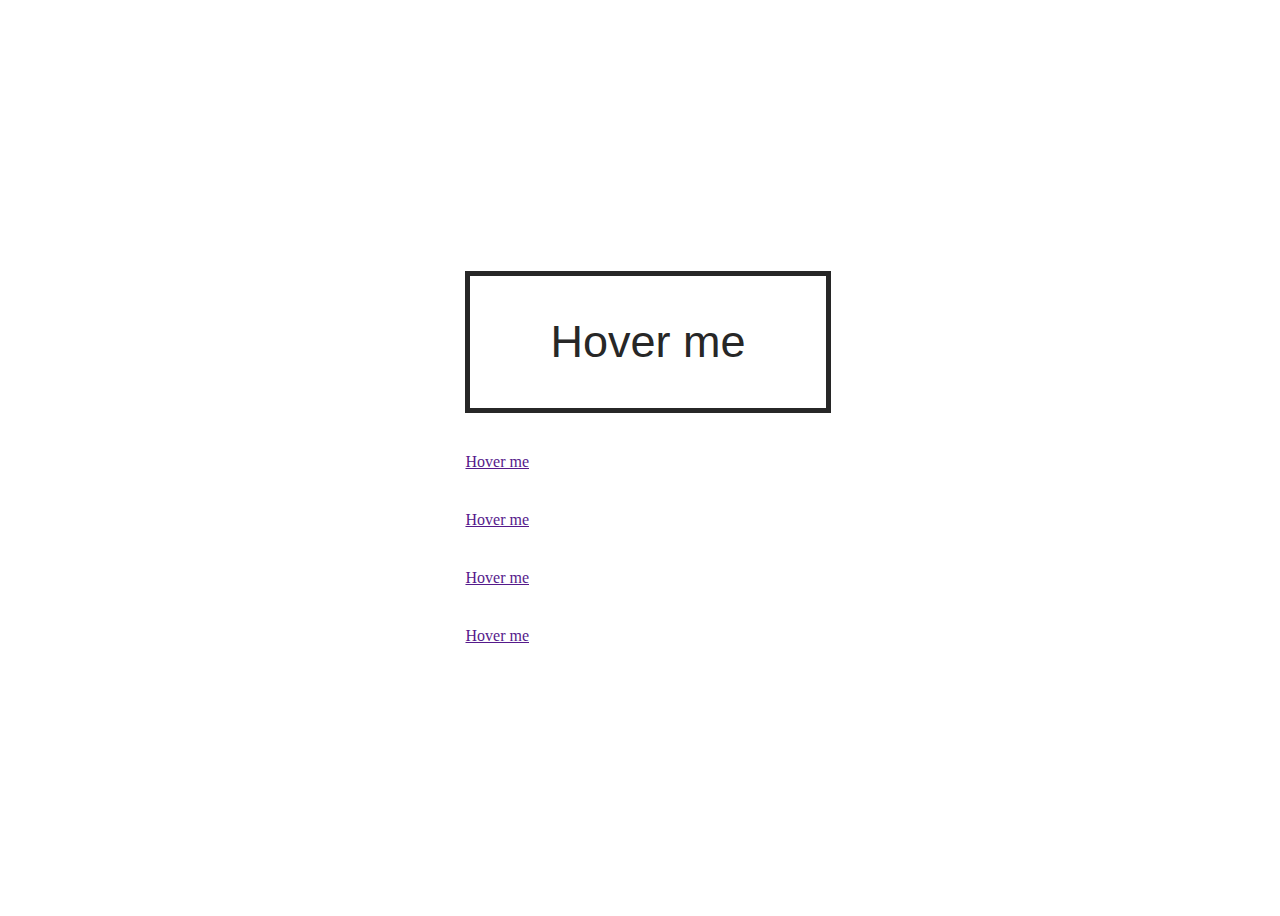
==== buttons/index.html @ ed2c2ee3 "[add] button rotate" ====
<!DOCTYPE html>
<html lang="en">

<head>
    <meta charset="UTF-8">
    <meta http-equiv="X-UA-Compatible" content="IE=edge">
    <meta name="viewport" content="width=device-width, initial-scale=1.0">
    <title>Buttons</title>
    <link rel="stylesheet" href="./style.css">
</head>

<body>
    <section class="buttons">
        <a class="item rotate" href="">Hover me</a>
        <a class="item" href="">Hover me</a>
        <a class="item" href="">Hover me</a>
        <a class="item" href="">Hover me</a>
        <a class="item" href="">Hover me</a>
    </section>
</body>

</html>
---- buttons/style.css ----
body {
  display: flex;
  justify-content: center;
  align-items: center;
  width: 100vw;
  height: 100vh;
}
body .buttons {
  display: flex;
  flex-direction: column;
  justify-content: space-around;
}
body .buttons .item {
  margin: 20px;
}
body .buttons .rotate {
  text-decoration: none;
  color: #272727;
  font-family: sans-serif;
  font-size: 45px;
  border: 5px solid #272727;
  padding: 40px 80px;
  position: relative;
  overflow: hidden;
}
body .buttons .rotate::before {
  content: "";
  position: absolute;
  left: 0;
  top: 0;
  background-color: #fff200;
  height: 100%;
  width: 100%;
  z-index: -1;
  transform-origin: bottom left;
  transform: rotate(-90deg);
  transition: transform 1s;
}
body .buttons .rotate:hover::before {
  transform: rotate(0deg);
}

/*# sourceMappingURL=style.css.map */
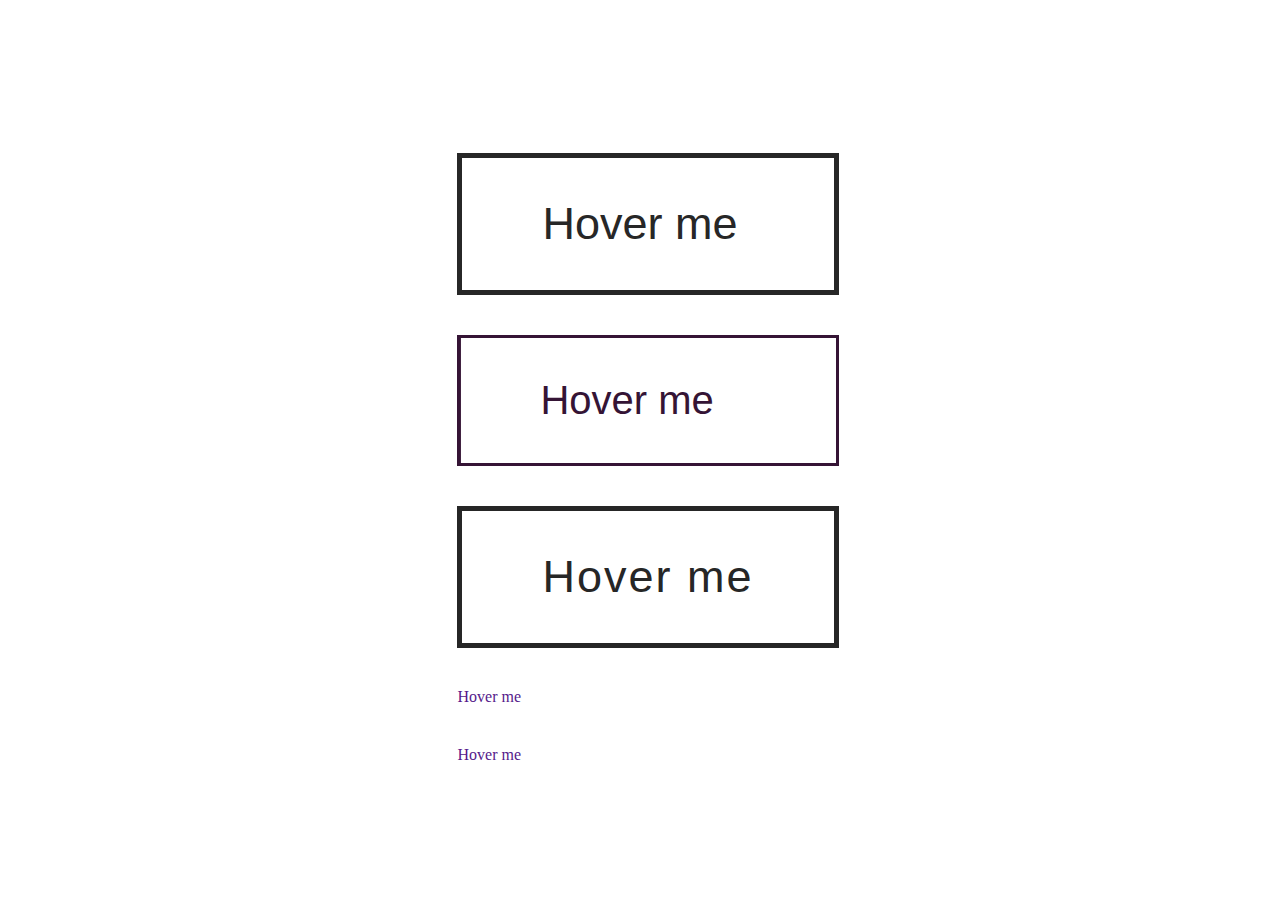
==== commit 3bb358cf: "[add] button cross" ====
--- a/buttons/index.html
+++ b/buttons/index.html
@@ -12,8 +12,8 @@
 <body>
     <section class="buttons">
         <a class="item rotate" href="">Hover me</a>
-        <a class="item" href="">Hover me</a>
-        <a class="item" href="">Hover me</a>
+        <a class="item swipe" href="">Hover me</a>
+        <a class="item cross" href="">Hover me</a>
         <a class="item" href="">Hover me</a>
         <a class="item" href="">Hover me</a>
     </section>
--- a/buttons/style.css
+++ b/buttons/style.css
@@ -12,9 +12,9 @@
 }
 body .buttons .item {
   margin: 20px;
+  text-decoration: none;
 }
 body .buttons .rotate {
-  text-decoration: none;
   color: #272727;
   font-family: sans-serif;
   font-size: 45px;
@@ -39,5 +39,76 @@
 body .buttons .rotate:hover::before {
   transform: rotate(0deg);
 }
+body .buttons .swipe {
+  color: #351435;
+  font-family: sans-serif;
+  font-size: 40px;
+  border: 3px solid #351435;
+  padding: 40px 80px;
+  position: relative;
+  transition: all 1s;
+  overflow: hidden;
+}
+body .buttons .swipe::before {
+  content: "";
+  position: absolute;
+  left: 0;
+  top: 0;
+  height: 100%;
+  width: 100%;
+  background-color: #351435;
+  z-index: -1;
+  transform: translateX(-100%);
+  transition: all 1s;
+}
+body .buttons .swipe:hover {
+  color: white;
+}
+body .buttons .swipe:hover::before {
+  transform: translateX(0%);
+}
+body .buttons .cross {
+  padding: 40px 80px;
+  font-family: sans-serif;
+  color: #262626;
+  font-size: 45px;
+  letter-spacing: 2px;
+  border: 5px solid #262626;
+  position: relative;
+  transition: 1s;
+}
+body .buttons .cross::before {
+  content: "";
+  position: absolute;
+  top: 0;
+  left: 0;
+  width: 100%;
+  height: 100%;
+  background-color: #262626;
+  transition: 1s;
+  transform: rotateX(90deg);
+  z-index: -1;
+}
+body .buttons .cross::after {
+  content: "";
+  position: absolute;
+  top: 0;
+  left: 0;
+  width: 100%;
+  height: 100%;
+  background-color: #262626;
+  transition: 1s;
+  transform: rotateY(90deg);
+  z-index: -1;
+}
+body .buttons .cross:hover {
+  color: white;
+}
+body .buttons .cross:hover::before {
+  transform: rotateX(0deg);
+}
+body .buttons .cross:hover::after {
+  transform: rotateY(0deg);
+}
 
 /*# sourceMappingURL=style.css.map */
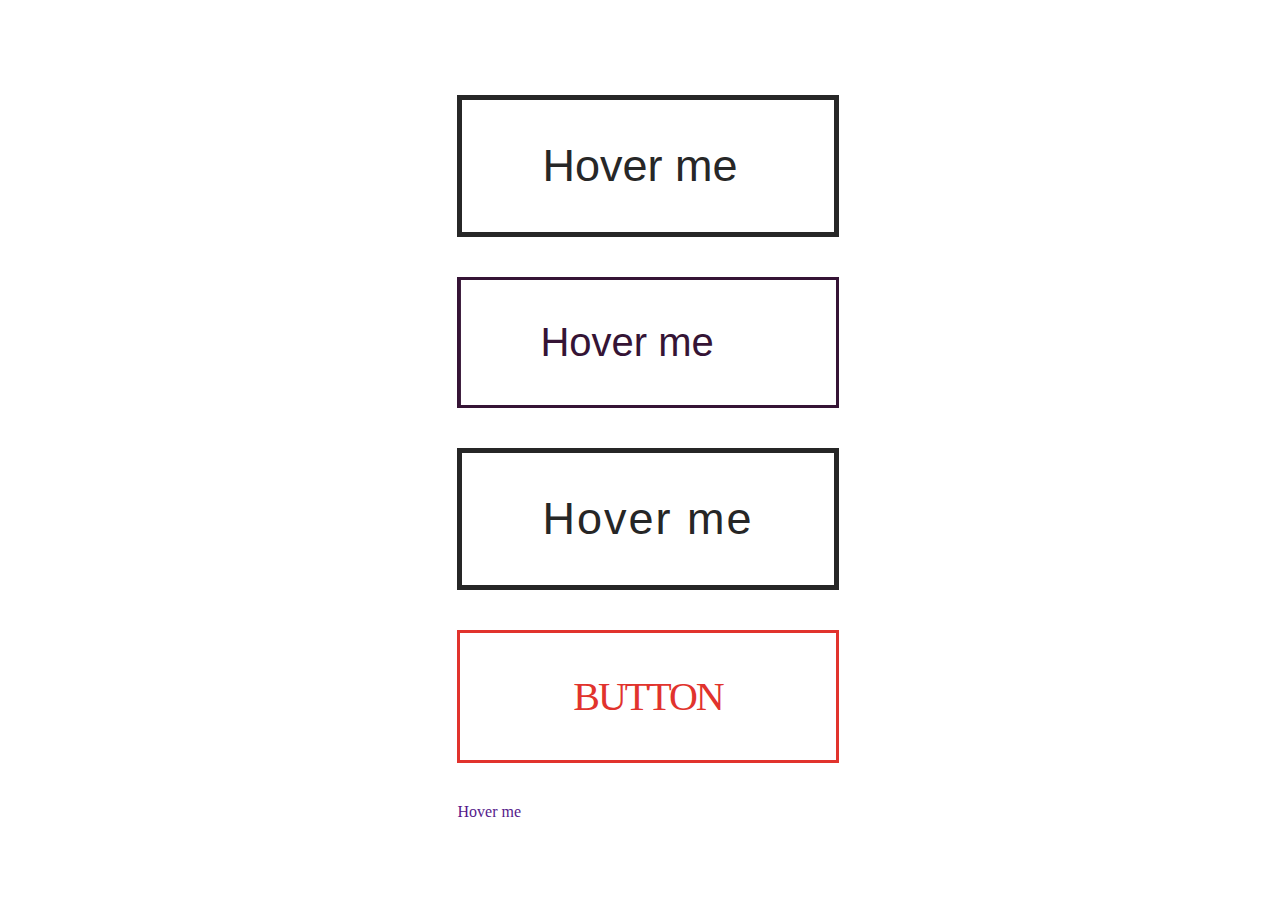
==== commit 58f1d7a1: "[add] button big" ====
--- a/buttons/index.html
+++ b/buttons/index.html
@@ -14,7 +14,7 @@
         <a class="item rotate" href="">Hover me</a>
         <a class="item swipe" href="">Hover me</a>
         <a class="item cross" href="">Hover me</a>
-        <a class="item" href="">Hover me</a>
+        <a class="item stretching" href="">button</a>
         <a class="item" href="">Hover me</a>
     </section>
 </body>
--- a/buttons/style.css
+++ b/buttons/style.css
@@ -110,5 +110,21 @@
 body .buttons .cross:hover::after {
   transform: rotateY(0deg);
 }
+body .buttons .stretching {
+  padding: 40px 80px;
+  color: #e1332d;
+  border: 3px solid #e1332d;
+  text-transform: uppercase;
+  font-size: 40px;
+  font-weight: 300;
+  letter-spacing: -2px;
+  transition: all 0.5s;
+  text-align: center;
+}
+body .buttons .stretching:hover {
+  font-weight: 900;
+  letter-spacing: 10px;
+  border: 7px solid #e1332d;
+}
 
 /*# sourceMappingURL=style.css.map */
